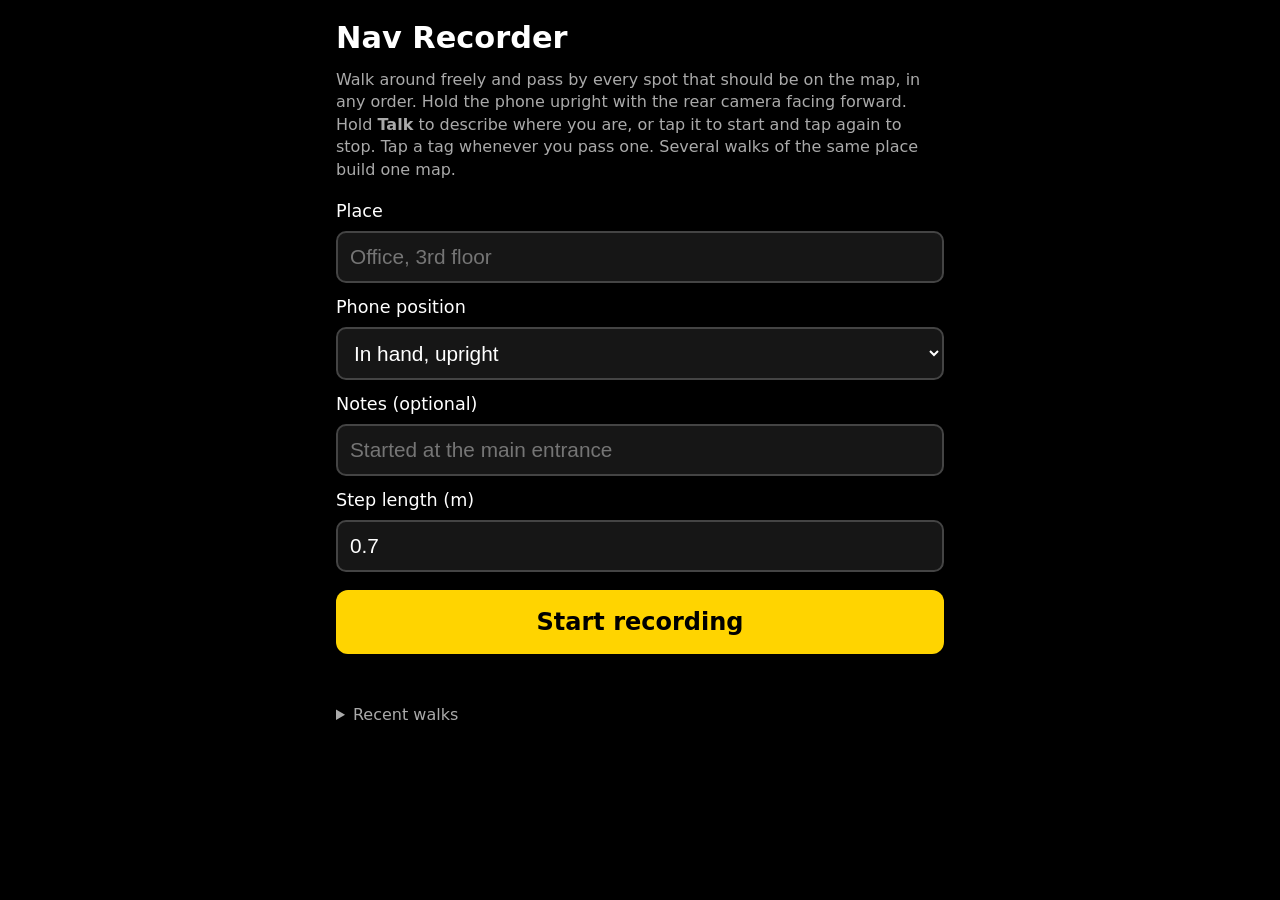
==== frontend/index.html @ 73dfa7a9 "Deploy: Cloud Run API on the team bucket, helium as inference host - nav-api on Cloud Run (root Dock" ====
<!doctype html>
<html lang="en">
<head>
  <meta charset="utf-8">
  <meta name="viewport" content="width=device-width, initial-scale=1, viewport-fit=cover">
  <meta name="theme-color" content="#000000">
  <title>Nav Recorder</title>
  <link rel="icon" href="data:,">
  <link rel="stylesheet" href="style.css">
</head>
<body>
  <!-- Setup -->
  <main id="setup" class="screen">
    <h1>Nav Recorder</h1>
    <p class="hint">Walk around freely and pass by every spot that should be on the map, in any order.
      Hold the phone upright with the rear camera facing forward.
      Hold <b>Talk</b> to describe where you are, or tap it to start and tap again to stop.
      Tap a tag whenever you pass one. Several walks of the same place build one map.</p>
    <label for="place">Place</label>
    <input id="place" type="text" placeholder="Office, 3rd floor" autocomplete="off" list="places" required>
    <datalist id="places"></datalist>
    <label for="holding">Phone position</label>
    <select id="holding">
      <option value="handheld_portrait">In hand, upright</option>
      <option value="handheld_landscape">In hand, sideways</option>
      <option value="chest_mount">Chest mount</option>
      <option value="lanyard">Lanyard</option>
      <option value="other">Other</option>
    </select>
    <label for="notes">Notes (optional)</label>
    <input id="notes" type="text" placeholder="Started at the main entrance" autocomplete="off">
    <label for="step">Step length (m)</label>
    <input id="step" type="number" min="0.3" max="1.2" step="0.05" value="0.7" inputmode="decimal">
    <button id="start" class="big">Start recording</button>
    <p id="setup-msg" class="msg" role="alert"></p>
    <details>
      <summary>Recent walks</summary>
      <ul id="recent" class="recent"></ul>
      <a href="/dash/">Open the recordings dashboard</a>
    </details>
  </main>

  <!-- Recording -->
  <main id="rec" class="screen rec" hidden>
    <div class="topbar">
      <span id="clock" class="clock" aria-label="Elapsed time">0:00</span>
      <span id="upload" class="pill" aria-live="polite">uploads ok</span>
    </div>
    <video id="preview" playsinline muted autoplay aria-hidden="true"></video>
    <div class="stats" aria-hidden="true">
      <span><b id="steps">0</b> steps</span>
      <span><b id="speed">0.00</b> m/s</span>
      <span><b id="heading">—</b> heading</span>
    </div>
    <p id="status" class="status" aria-live="assertive"></p>
    <div class="tags" role="group" aria-label="Tags">
      <button class="tag" data-tag="door">Door</button>
      <button class="tag" data-tag="junction">Junction</button>
      <button class="tag" data-tag="stairs">Stairs</button>
      <button class="tag" data-tag="lift">Lift</button>
      <button class="tag" data-tag="destination">Destination</button>
    </div>
    <button id="talk" class="talk" aria-pressed="false">Talk</button>
    <button id="stop" class="big stop">Stop</button>
  </main>

  <!-- Done -->
  <main id="done" class="screen" hidden>
    <h1>Recording saved</h1>
    <p id="done-status" class="status" aria-live="polite"></p>
    <pre id="done-summary" class="summary"></pre>
    <button id="again" class="big">New recording</button>
  </main>

  <script src="config.js"></script>
  <script src="app.js"></script>
</body>
</html>
---- frontend/style.css ----
:root {
  --bg: #000;
  --fg: #fff;
  --muted: #aaa;
  --panel: #161616;
  --line: #444;
  --btn: #ffd400;
  --btn-fg: #000;
  --stop: #c40000;
  --talk: #0b4fb3;
  --talking: #0a7d2c;
  --warn: #ff9f1a;
}
* { box-sizing: border-box; }
html, body { margin: 0; min-height: 100%; background: var(--bg); color: var(--fg); font-family: system-ui, sans-serif; }
[hidden] { display: none !important; }
.screen { min-height: 100dvh; display: flex; flex-direction: column; gap: 10px; padding: 16px; max-width: 640px; margin: 0 auto; }

h1 { margin: 4px 0; font-size: 1.9rem; }
.hint { color: var(--muted); margin: 0 0 6px; line-height: 1.4; }
label { font-size: 1.1rem; margin-top: 4px; }
input, select { font-size: 1.3rem; padding: 12px; border-radius: 10px; border: 2px solid var(--line); background: var(--panel); color: var(--fg); width: 100%; }
input:focus, select:focus, button:focus-visible { outline: 3px solid var(--btn); outline-offset: 2px; }
button { font: inherit; cursor: pointer; touch-action: manipulation; -webkit-user-select: none; user-select: none; -webkit-touch-callout: none; }
button.big { font-size: 1.5rem; font-weight: 700; padding: 18px; border-radius: 12px; border: 0; background: var(--btn); color: var(--btn-fg); width: 100%; margin-top: 8px; }
button.big:disabled { opacity: 0.5; }
.msg { color: var(--warn); min-height: 1.2em; margin: 0; }
details { margin-top: 12px; color: var(--muted); }
.recent { list-style: none; padding: 0; margin: 8px 0; font-size: 0.95rem; }
.recent li { padding: 6px 0; border-bottom: 1px solid #222; }

.rec { gap: 8px; }
.topbar { display: flex; justify-content: space-between; align-items: center; }
.clock { font-size: 1.8rem; font-weight: 700; font-variant-numeric: tabular-nums; }
.clock::before { content: "● "; color: var(--stop); }
.pill { font-size: 0.95rem; padding: 4px 10px; border-radius: 99px; background: var(--panel); color: var(--muted); }
.pill.warn { background: var(--warn); color: #000; }
video { width: 100%; max-height: 32dvh; object-fit: contain; background: #111; border-radius: 10px; }
.stats { display: flex; justify-content: space-between; color: var(--muted); font-size: 1rem; }
.stats b { color: var(--fg); font-variant-numeric: tabular-nums; }
.status { min-height: 1.3em; margin: 0; font-size: 1.1rem; color: var(--btn); }

.tags { display: grid; grid-template-columns: repeat(3, 1fr); gap: 8px; }
.tag { font-size: 1.15rem; font-weight: 600; padding: 16px 4px; border-radius: 10px; border: 2px solid var(--line); background: var(--panel); color: var(--fg); }
.tag.flash { background: var(--btn); color: var(--btn-fg); border-color: var(--btn); }
.tag[data-tag="destination"] { grid-column: span 2; }

.talk { font-size: 1.8rem; font-weight: 700; padding: 28px; border-radius: 14px; border: 0; background: var(--talk); color: #fff; width: 100%; margin-top: 4px; }
.talk[aria-pressed="true"] { background: var(--talking); }
.talk[aria-pressed="true"]::before { content: "● "; }
.talk:disabled { opacity: 0.4; }
button.stop { background: var(--stop); color: #fff; }

.summary { white-space: pre-wrap; background: var(--panel); padding: 12px; border-radius: 10px; font-size: 0.95rem; }
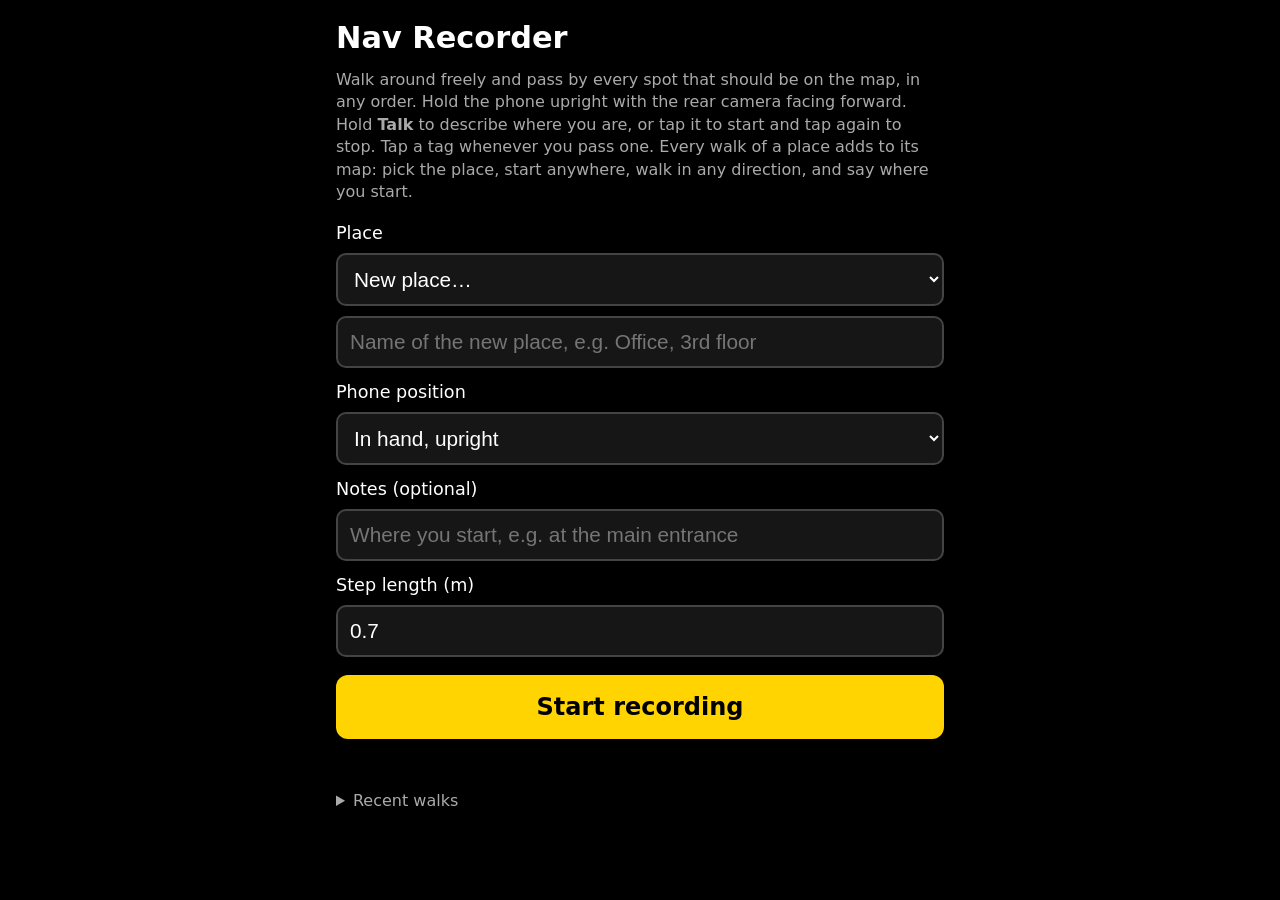
==== commit b1bfc062: "Recorder: pick the place from a dropdown, so new walks join its map Existing places newest first (th" ====
--- a/frontend/index.html
+++ b/frontend/index.html
@@ -15,10 +15,12 @@
     <p class="hint">Walk around freely and pass by every spot that should be on the map, in any order.
       Hold the phone upright with the rear camera facing forward.
       Hold <b>Talk</b> to describe where you are, or tap it to start and tap again to stop.
-      Tap a tag whenever you pass one. Several walks of the same place build one map.</p>
-    <label for="place">Place</label>
-    <input id="place" type="text" placeholder="Office, 3rd floor" autocomplete="off" list="places" required>
-    <datalist id="places"></datalist>
+      Tap a tag whenever you pass one. Every walk of a place adds to its map: pick the place, start anywhere, walk
+      in any direction, and say where you start.</p>
+    <label for="place-pick">Place</label>
+    <select id="place-pick"><option value="">New place…</option></select>
+    <input id="place" type="text" placeholder="Name of the new place, e.g. Office, 3rd floor" autocomplete="off"
+      aria-label="New place name" hidden>
     <label for="holding">Phone position</label>
     <select id="holding">
       <option value="handheld_portrait">In hand, upright</option>
@@ -28,7 +30,7 @@
       <option value="other">Other</option>
     </select>
     <label for="notes">Notes (optional)</label>
-    <input id="notes" type="text" placeholder="Started at the main entrance" autocomplete="off">
+    <input id="notes" type="text" placeholder="Where you start, e.g. at the main entrance" autocomplete="off">
     <label for="step">Step length (m)</label>
     <input id="step" type="number" min="0.3" max="1.2" step="0.05" value="0.7" inputmode="decimal">
     <button id="start" class="big">Start recording</button>
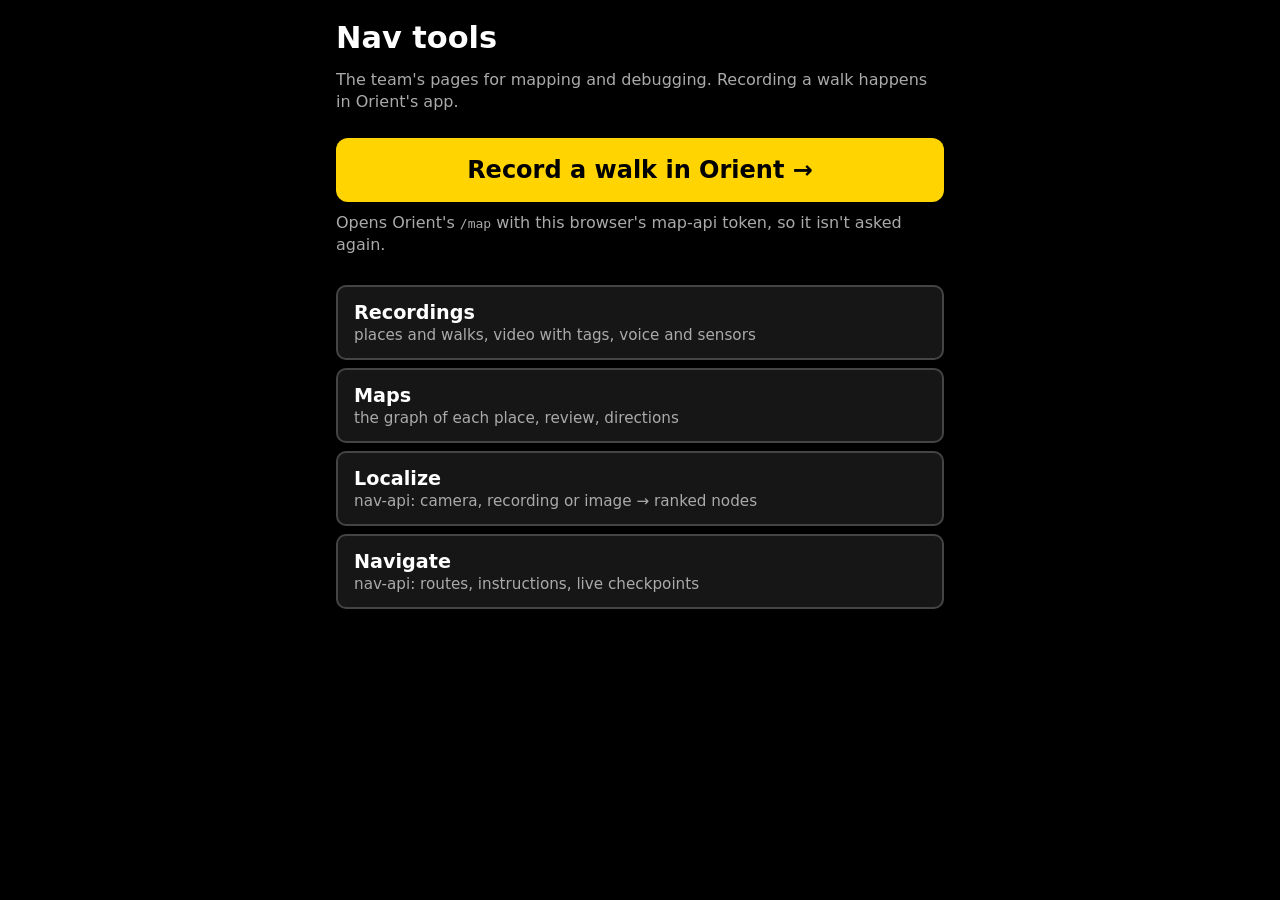
==== commit 01bd1e30: "Recorder moves to Orient's app (/map); / becomes a team index Recording walks now happens in Orient'" ====
--- a/frontend/index.html
+++ b/frontend/index.html
@@ -4,77 +4,25 @@
   <meta charset="utf-8">
   <meta name="viewport" content="width=device-width, initial-scale=1, viewport-fit=cover">
   <meta name="theme-color" content="#000000">
-  <title>Nav Recorder</title>
+  <title>Nav tools</title>
   <link rel="icon" href="data:,">
   <link rel="stylesheet" href="style.css">
 </head>
 <body>
-  <!-- Setup -->
-  <main id="setup" class="screen">
-    <h1>Nav Recorder</h1>
-    <p class="hint">Walk around freely and pass by every spot that should be on the map, in any order.
-      Hold the phone upright with the rear camera facing forward.
-      Hold <b>Talk</b> to describe where you are, or tap it to start and tap again to stop.
-      Tap a tag whenever you pass one. Every walk of a place adds to its map: pick the place, start anywhere, walk
-      in any direction, and say where you start.</p>
-    <label for="place-pick">Place</label>
-    <select id="place-pick"><option value="">New place…</option></select>
-    <input id="place" type="text" placeholder="Name of the new place, e.g. Office, 3rd floor" autocomplete="off"
-      aria-label="New place name" hidden>
-    <label for="holding">Phone position</label>
-    <select id="holding">
-      <option value="handheld_portrait">In hand, upright</option>
-      <option value="handheld_landscape">In hand, sideways</option>
-      <option value="chest_mount">Chest mount</option>
-      <option value="lanyard">Lanyard</option>
-      <option value="other">Other</option>
-    </select>
-    <label for="notes">Notes (optional)</label>
-    <input id="notes" type="text" placeholder="Where you start, e.g. at the main entrance" autocomplete="off">
-    <label for="step">Step length (m)</label>
-    <input id="step" type="number" min="0.3" max="1.2" step="0.05" value="0.7" inputmode="decimal">
-    <button id="start" class="big">Start recording</button>
-    <p id="setup-msg" class="msg" role="alert"></p>
-    <details>
-      <summary>Recent walks</summary>
-      <ul id="recent" class="recent"></ul>
-      <a href="/dash/">Open the recordings dashboard</a>
-    </details>
-  </main>
-
-  <!-- Recording -->
-  <main id="rec" class="screen rec" hidden>
-    <div class="topbar">
-      <span id="clock" class="clock" aria-label="Elapsed time">0:00</span>
-      <span id="upload" class="pill" aria-live="polite">uploads ok</span>
-    </div>
-    <video id="preview" playsinline muted autoplay aria-hidden="true"></video>
-    <div class="stats" aria-hidden="true">
-      <span><b id="steps">0</b> steps</span>
-      <span><b id="speed">0.00</b> m/s</span>
-      <span><b id="heading">—</b> heading</span>
-    </div>
-    <p id="status" class="status" aria-live="assertive"></p>
-    <div class="tags" role="group" aria-label="Tags">
-      <button class="tag" data-tag="door">Door</button>
-      <button class="tag" data-tag="junction">Junction</button>
-      <button class="tag" data-tag="stairs">Stairs</button>
-      <button class="tag" data-tag="lift">Lift</button>
-      <button class="tag" data-tag="destination">Destination</button>
-    </div>
-    <button id="talk" class="talk" aria-pressed="false">Talk</button>
-    <button id="stop" class="big stop">Stop</button>
-  </main>
-
-  <!-- Done -->
-  <main id="done" class="screen" hidden>
-    <h1>Recording saved</h1>
-    <p id="done-status" class="status" aria-live="polite"></p>
-    <pre id="done-summary" class="summary"></pre>
-    <button id="again" class="big">New recording</button>
+  <main class="screen">
+    <h1>Nav tools</h1>
+    <p class="hint">The team's pages for mapping and debugging. Recording a walk happens in Orient's app.</p>
+    <a id="record" class="big" href="https://orient.harshdeepsingh.dev/map">Record a walk in Orient →</a>
+    <p class="hint">Opens Orient's <code>/map</code> with this browser's map-api token, so it isn't asked again.</p>
+    <nav class="links" aria-label="Team pages">
+      <a href="/dash/"><b>Recordings</b><span>places and walks, video with tags, voice and sensors</span></a>
+      <a href="/viz/"><b>Maps</b><span>the graph of each place, review, directions</span></a>
+      <a href="/loc/"><b>Localize</b><span>nav-api: camera, recording or image → ranked nodes</span></a>
+      <a href="/nav/"><b>Navigate</b><span>nav-api: routes, instructions, live checkpoints</span></a>
+    </nav>
   </main>
 
   <script src="config.js"></script>
-  <script src="app.js"></script>
+  <script src="index.js"></script>
 </body>
 </html>
--- a/frontend/style.css
+++ b/frontend/style.css
@@ -6,49 +6,19 @@
   --line: #444;
   --btn: #ffd400;
   --btn-fg: #000;
-  --stop: #c40000;
-  --talk: #0b4fb3;
-  --talking: #0a7d2c;
-  --warn: #ff9f1a;
 }
 * { box-sizing: border-box; }
 html, body { margin: 0; min-height: 100%; background: var(--bg); color: var(--fg); font-family: system-ui, sans-serif; }
-[hidden] { display: none !important; }
 .screen { min-height: 100dvh; display: flex; flex-direction: column; gap: 10px; padding: 16px; max-width: 640px; margin: 0 auto; }
 
 h1 { margin: 4px 0; font-size: 1.9rem; }
 .hint { color: var(--muted); margin: 0 0 6px; line-height: 1.4; }
-label { font-size: 1.1rem; margin-top: 4px; }
-input, select { font-size: 1.3rem; padding: 12px; border-radius: 10px; border: 2px solid var(--line); background: var(--panel); color: var(--fg); width: 100%; }
-input:focus, select:focus, button:focus-visible { outline: 3px solid var(--btn); outline-offset: 2px; }
-button { font: inherit; cursor: pointer; touch-action: manipulation; -webkit-user-select: none; user-select: none; -webkit-touch-callout: none; }
-button.big { font-size: 1.5rem; font-weight: 700; padding: 18px; border-radius: 12px; border: 0; background: var(--btn); color: var(--btn-fg); width: 100%; margin-top: 8px; }
-button.big:disabled { opacity: 0.5; }
-.msg { color: var(--warn); min-height: 1.2em; margin: 0; }
-details { margin-top: 12px; color: var(--muted); }
-.recent { list-style: none; padding: 0; margin: 8px 0; font-size: 0.95rem; }
-.recent li { padding: 6px 0; border-bottom: 1px solid #222; }
+a:focus-visible { outline: 3px solid var(--btn); outline-offset: 2px; }
+a.big { display: block; text-align: center; text-decoration: none; font-size: 1.5rem; font-weight: 700; padding: 18px;
+  border-radius: 12px; background: var(--btn); color: var(--btn-fg); margin-top: 8px; }
 
-.rec { gap: 8px; }
-.topbar { display: flex; justify-content: space-between; align-items: center; }
-.clock { font-size: 1.8rem; font-weight: 700; font-variant-numeric: tabular-nums; }
-.clock::before { content: "● "; color: var(--stop); }
-.pill { font-size: 0.95rem; padding: 4px 10px; border-radius: 99px; background: var(--panel); color: var(--muted); }
-.pill.warn { background: var(--warn); color: #000; }
-video { width: 100%; max-height: 32dvh; object-fit: contain; background: #111; border-radius: 10px; }
-.stats { display: flex; justify-content: space-between; color: var(--muted); font-size: 1rem; }
-.stats b { color: var(--fg); font-variant-numeric: tabular-nums; }
-.status { min-height: 1.3em; margin: 0; font-size: 1.1rem; color: var(--btn); }
-
-.tags { display: grid; grid-template-columns: repeat(3, 1fr); gap: 8px; }
-.tag { font-size: 1.15rem; font-weight: 600; padding: 16px 4px; border-radius: 10px; border: 2px solid var(--line); background: var(--panel); color: var(--fg); }
-.tag.flash { background: var(--btn); color: var(--btn-fg); border-color: var(--btn); }
-.tag[data-tag="destination"] { grid-column: span 2; }
-
-.talk { font-size: 1.8rem; font-weight: 700; padding: 28px; border-radius: 14px; border: 0; background: var(--talk); color: #fff; width: 100%; margin-top: 4px; }
-.talk[aria-pressed="true"] { background: var(--talking); }
-.talk[aria-pressed="true"]::before { content: "● "; }
-.talk:disabled { opacity: 0.4; }
-button.stop { background: var(--stop); color: #fff; }
-
-.summary { white-space: pre-wrap; background: var(--panel); padding: 12px; border-radius: 10px; font-size: 0.95rem; }
+.links { display: flex; flex-direction: column; gap: 8px; margin-top: 12px; }
+.links a { display: flex; flex-direction: column; gap: 2px; padding: 14px 16px; border-radius: 10px; border: 2px solid var(--line);
+  background: var(--panel); color: var(--fg); text-decoration: none; }
+.links b { font-size: 1.2rem; }
+.links span { color: var(--muted); font-size: 0.95rem; }
